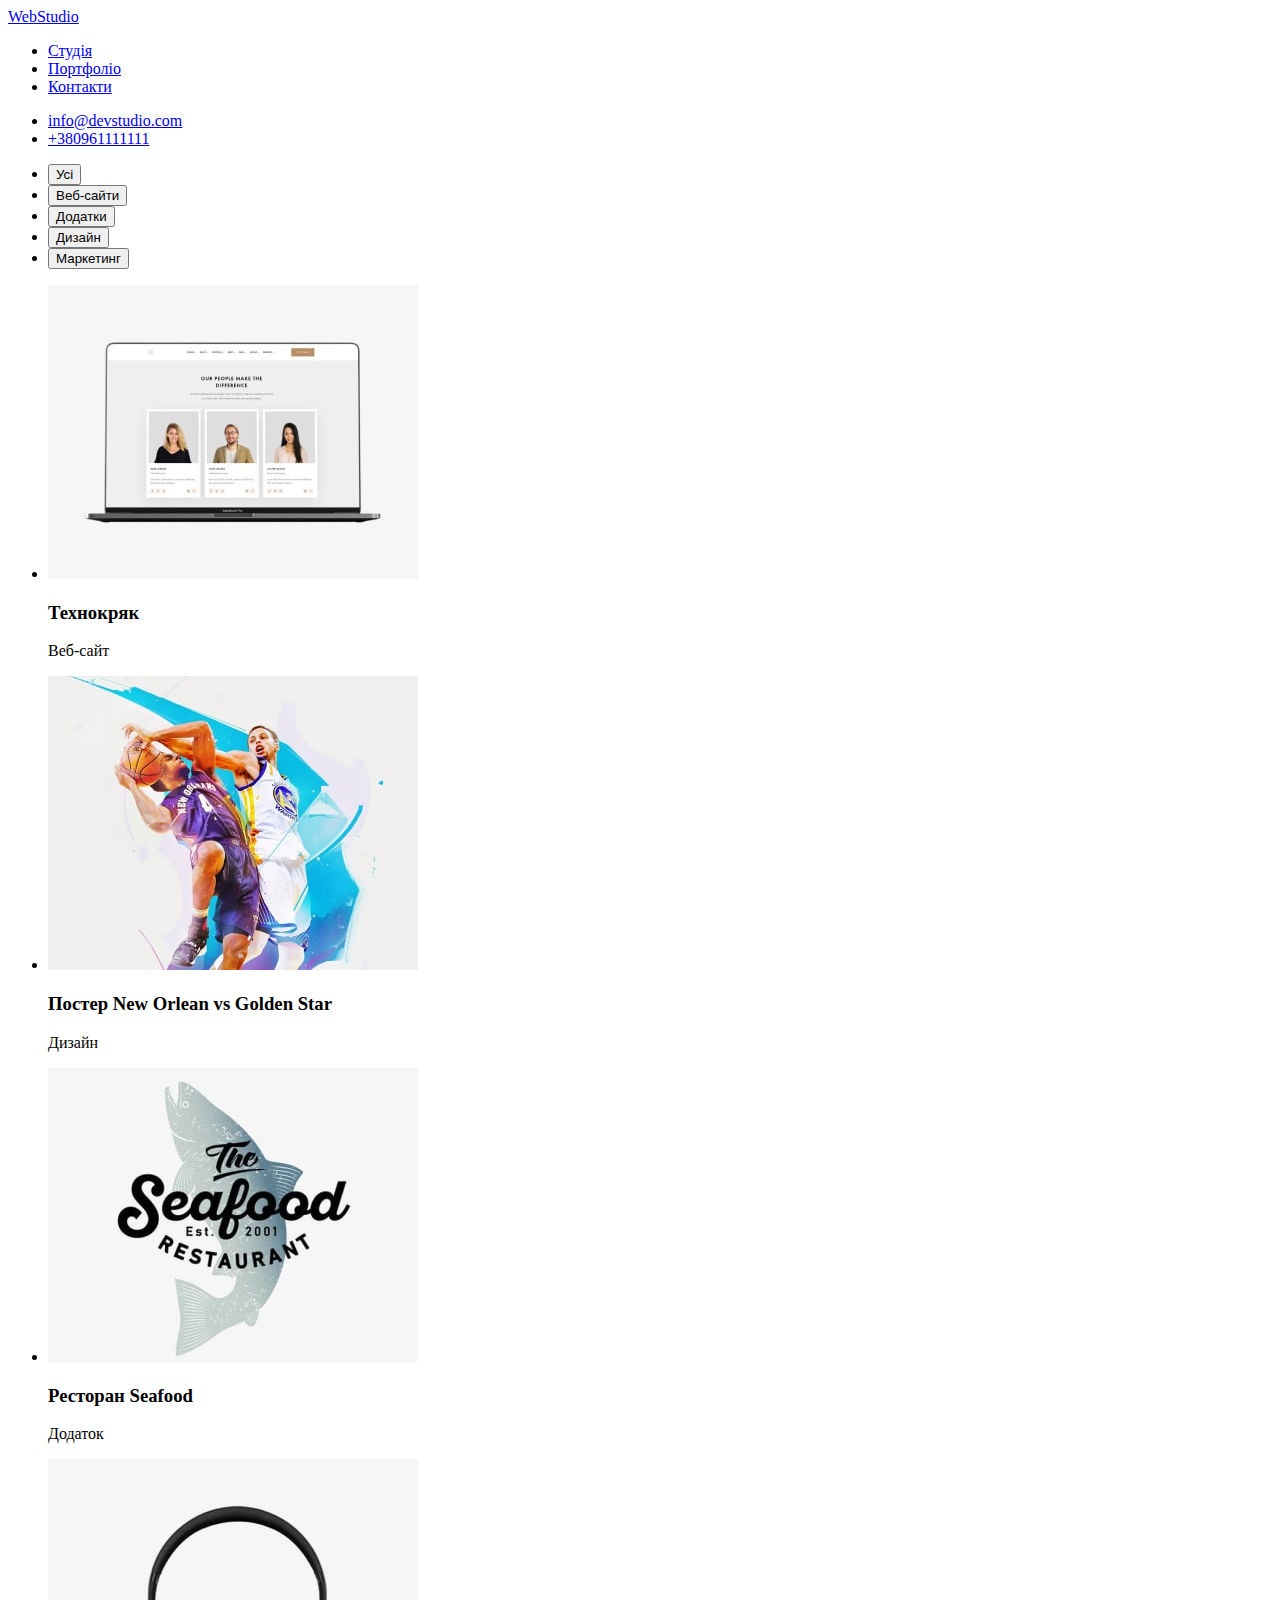
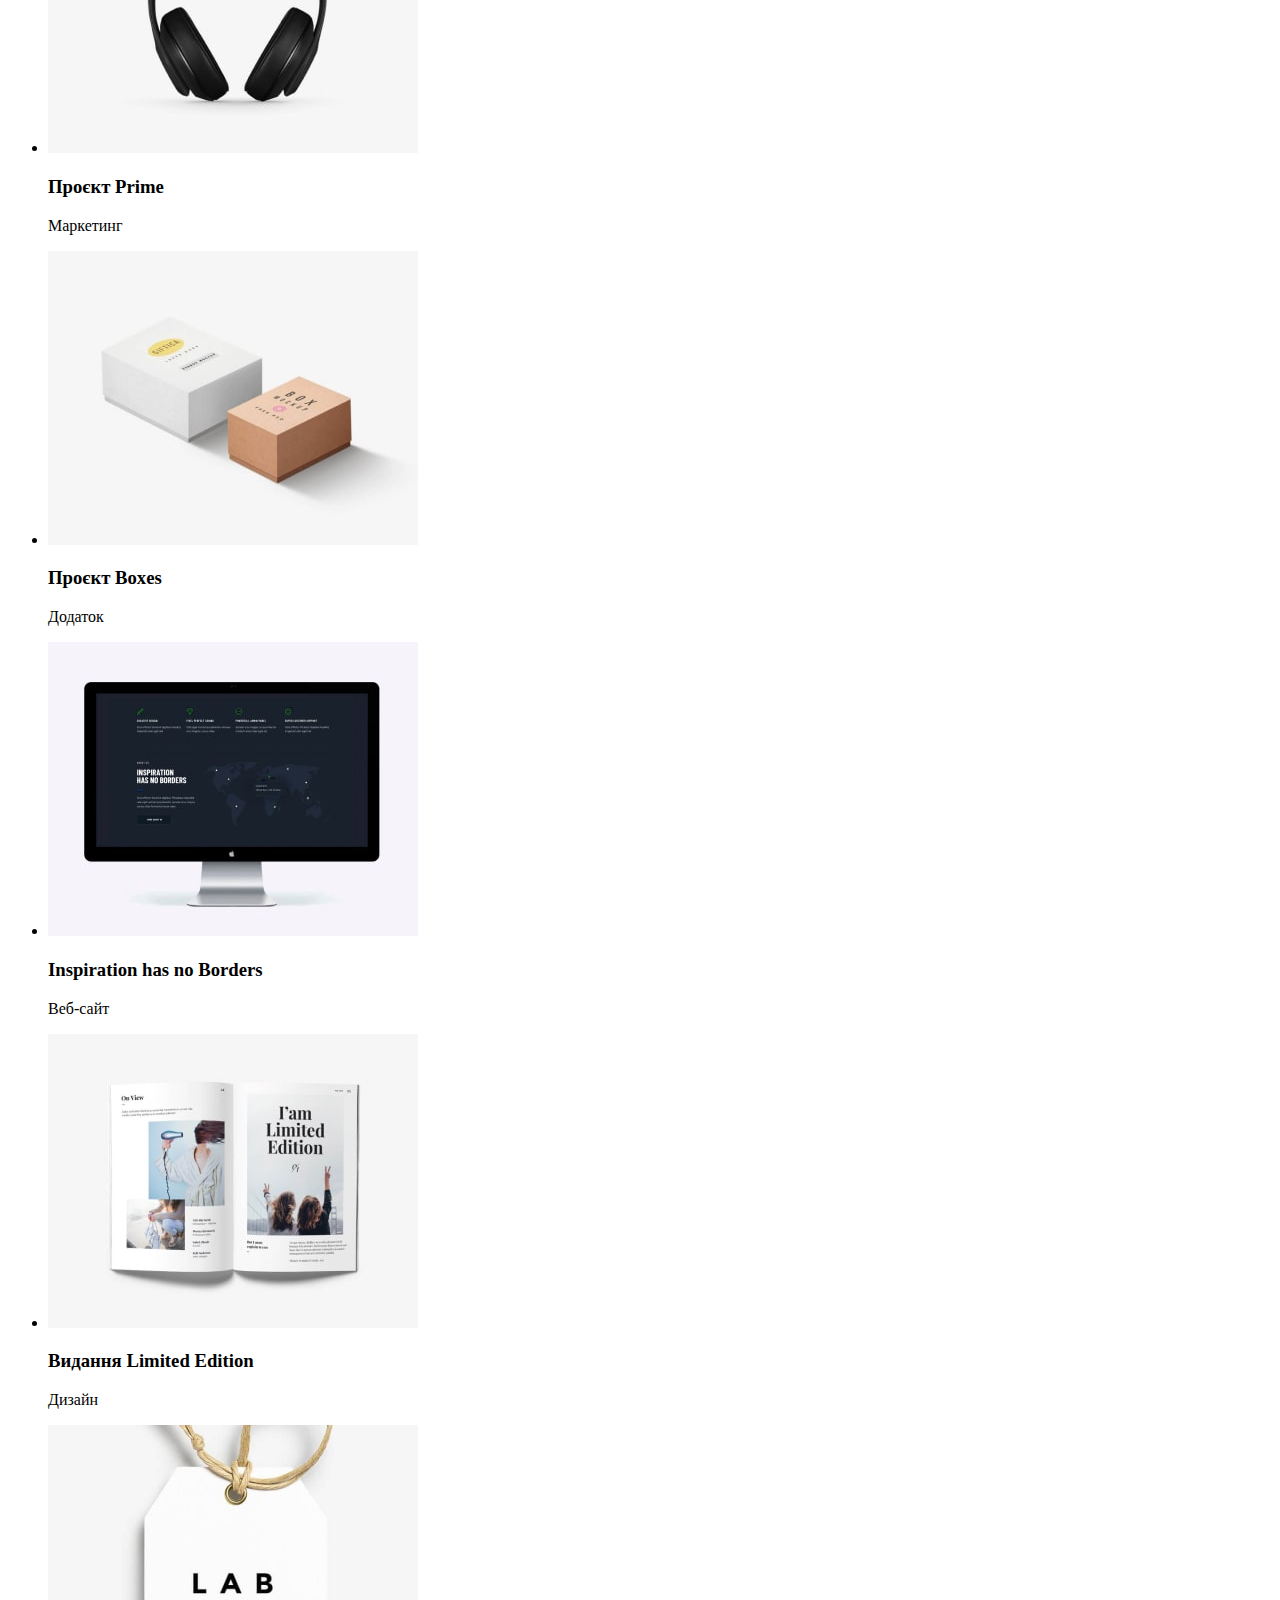
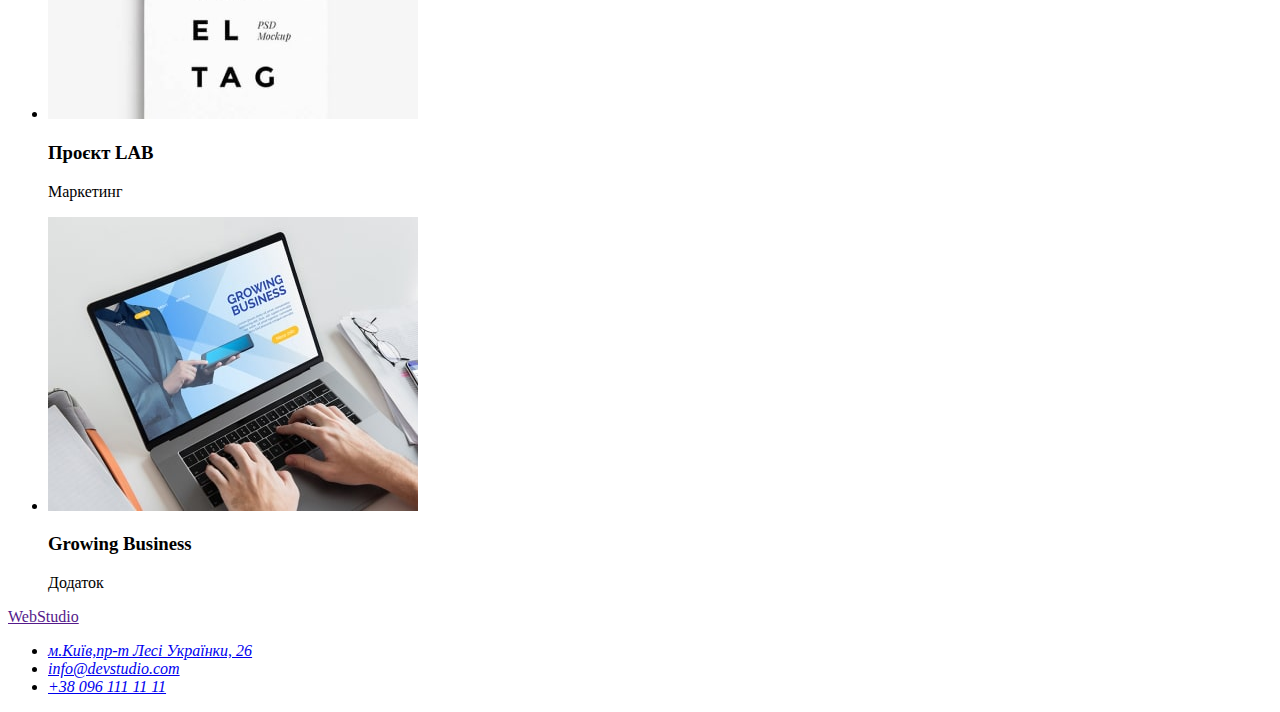
==== porfolio.html @ ef21825a "Додає сторінку портфоліо з розміткою" ====
<!DOCTYPE html>
<html lang="en">
  <head>
    <meta charset="UTF-8" />
    <meta http-equiv="X-UA-Compatible" content="IE=edge" />
    <meta name="viewport" content="width=device-width, initial-scale=1.0" />
    <title>Portfolio</title>
  </head>
  <body>
    <header>
      <!--Top line-->
      <nav>
        <a href="info@devstudio.com">WebStudio</a>
        <ul>
          <li><a href="/index.html">Студія</a></li>
          <li><a href="/porfolio.html">Портфоліо</a></li>
          <li><a href="contacts">Контакти</a></li>
        </ul>
      </nav>
      <ul>
        <li><a href="mailto:info@devstudio.com">info@devstudio.com</a></li>
        <li><a href="tel:+380961111111">+380961111111</a></li>
      </ul>
    </header>
    <!--Porfolio-->
    <main>
      <section>
        <h2 hidden>Фільтри</h2>
        <ul>
          <li><button type="button">Усі</button></li>
          <li><button type="button">Веб-сайти</button></li>
          <li><button type="button">Додатки</button></li>
          <li><button type="button">Дизайн</button></li>
          <li><button type="button">Маркетинг</button></li>
        </ul>
      </section>
      <section>
        <h2 hidden>Приклади робіт</h2>
        <ul>
          <li>
            <img
              src="images/porfolio1.jpg"
              alt="Веб-сайт"
              width="370"
              height="294"
            />
            <h3>Технокряк</h3>
            <p>Веб-сайт</p>
          </li>
          <li>
            <img
              src="images/porfolio2.jpg"
              alt="Дизайн"
              width="370"
              height="294"
            />
            <h3>Постер New Orlean vs Golden Star</h3>
            <p>Дизайн</p>
          </li>
          <li>
            <img
              src="images/porfolio3.jpg"
              alt="Додаток"
              width="370"
              height="294"
            />
            <h3>Ресторан Seafood</h3>
            <p>Додаток</p>
          </li>
          <li>
            <img
              src="images/porfolio4.jpg"
              alt="Маркетинг"
              width="370"
              height="294"
            />
            <h3>Проєкт Prime</h3>
            <p>Маркетинг</p>
          </li>
          <li>
            <img
              src="images/porfolio5.jpg"
              alt="Додаток"
              width="370"
              height="294"
            />
            <h3>Проєкт Boxes</h3>
            <p>Додаток</p>
          </li>
          <li>
            <img
              src="images/porfolio6.jpg"
              alt="Веб-сайт"
              width="370"
              height="294"
            />
            <h3>Inspiration has no Borders</h3>
            <p>Веб-сайт</p>
          </li>
          <li>
            <img
              src="images/porfolio7.jpg"
              alt="Дизайн"
              width="370"
              height="294"
            />
            <h3>Видання Limited Edition</h3>
            <p>Дизайн</p>
          </li>
          <li>
            <img
              src="images/porfolio8.jpg"
              alt="Маркетинг"
              width="370"
              height="294"
            />
            <h3>Проєкт LAB</h3>
            <p>Маркетинг</p>
          </li>
          <li>
            <img
              src="images/porfolio9.jpg"
              alt="Додаток"
              width="370"
              height="294"
            />
            <h3>Growing Business</h3>
            <p>Додаток</p>
          </li>
        </ul>
      </section>
    </main>
    <!--Bottom-->
    <footer>
      <a href="">WebStudio</a>
      <address>
        <ul>
          <li>
            <a
              href="https://goo.gl/maps/1EoW3k787x4Ua1YE9"
              target="_blank"
              rel="noopener noreferrer nofollower"
              >м.Київ,пр-т Лесі Українки, 26</a
            >
          </li>
          <li><a href="mailto:info@devstudio.com">info@devstudio.com</a></li>
          <li><a href="tel:+380961111111">+38 096 111 11 11</a></li>
        </ul>
      </address>
    </footer>
  </body>
</html>
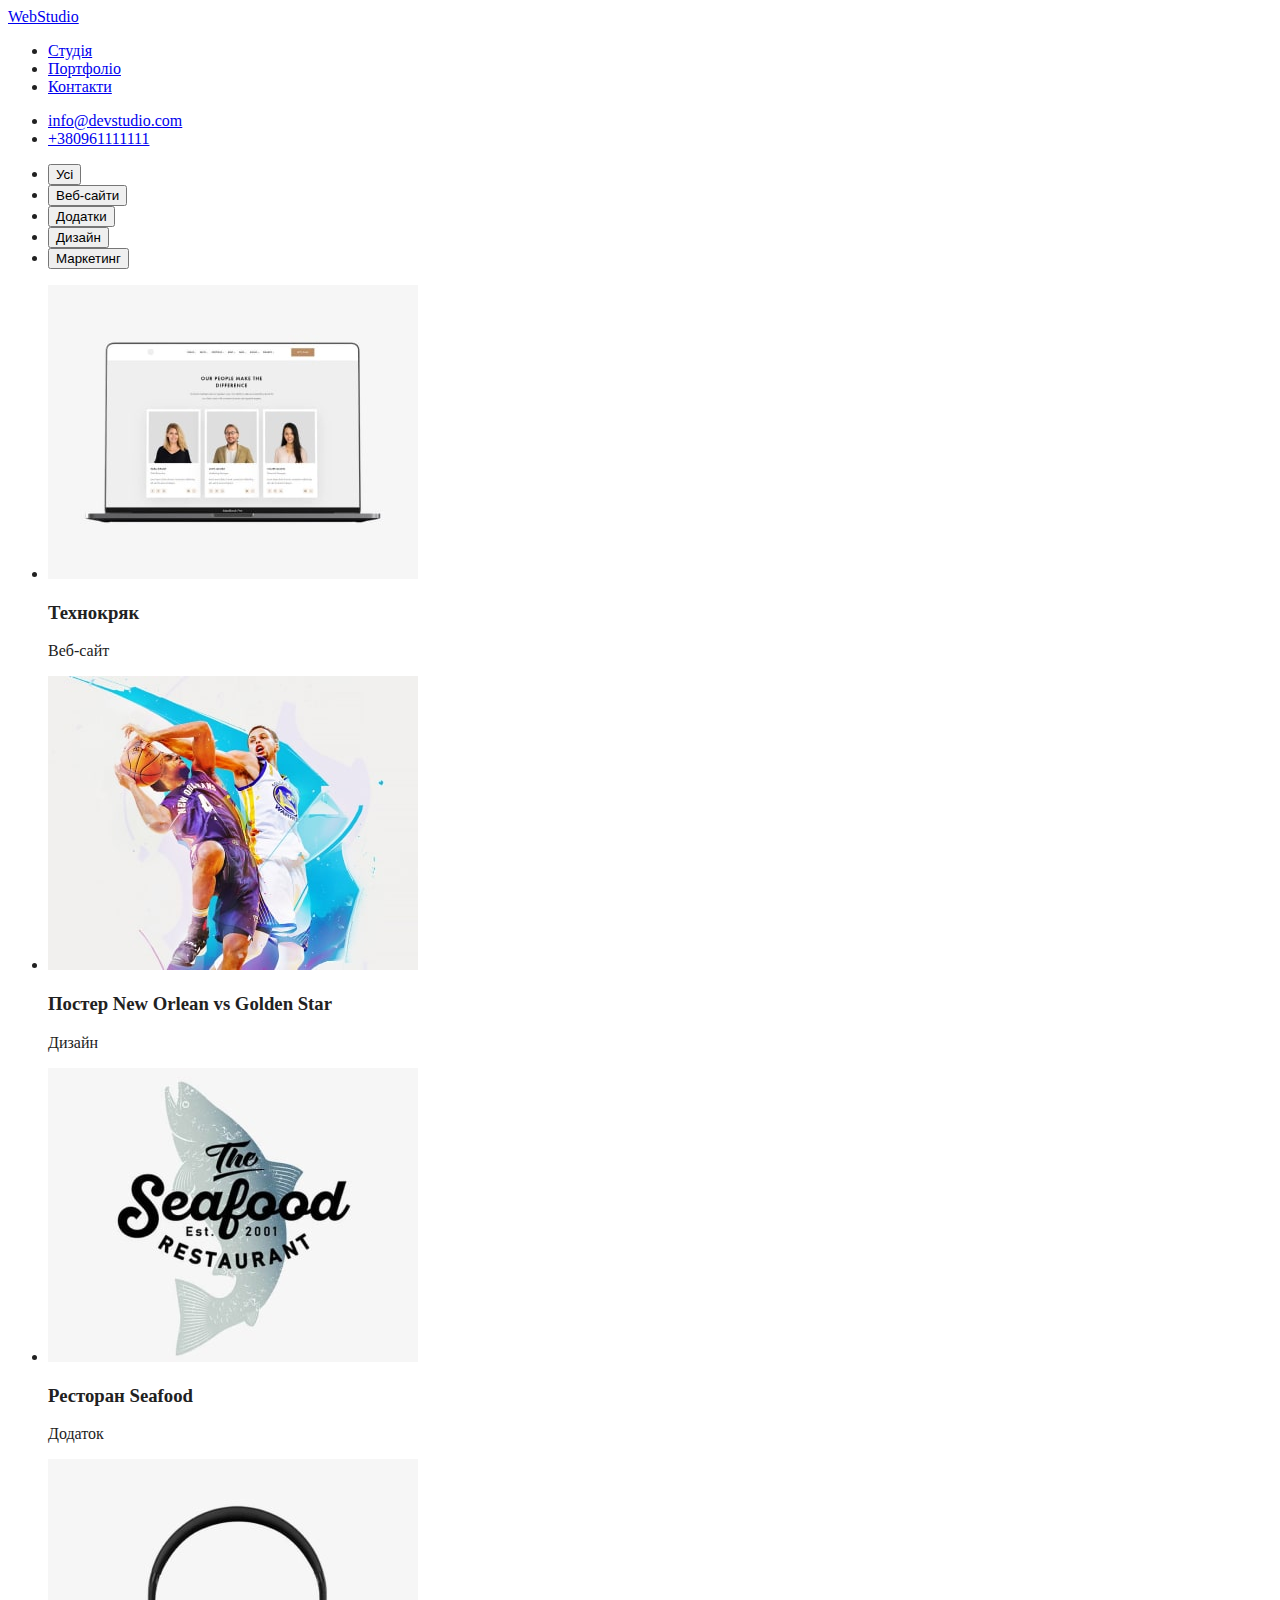
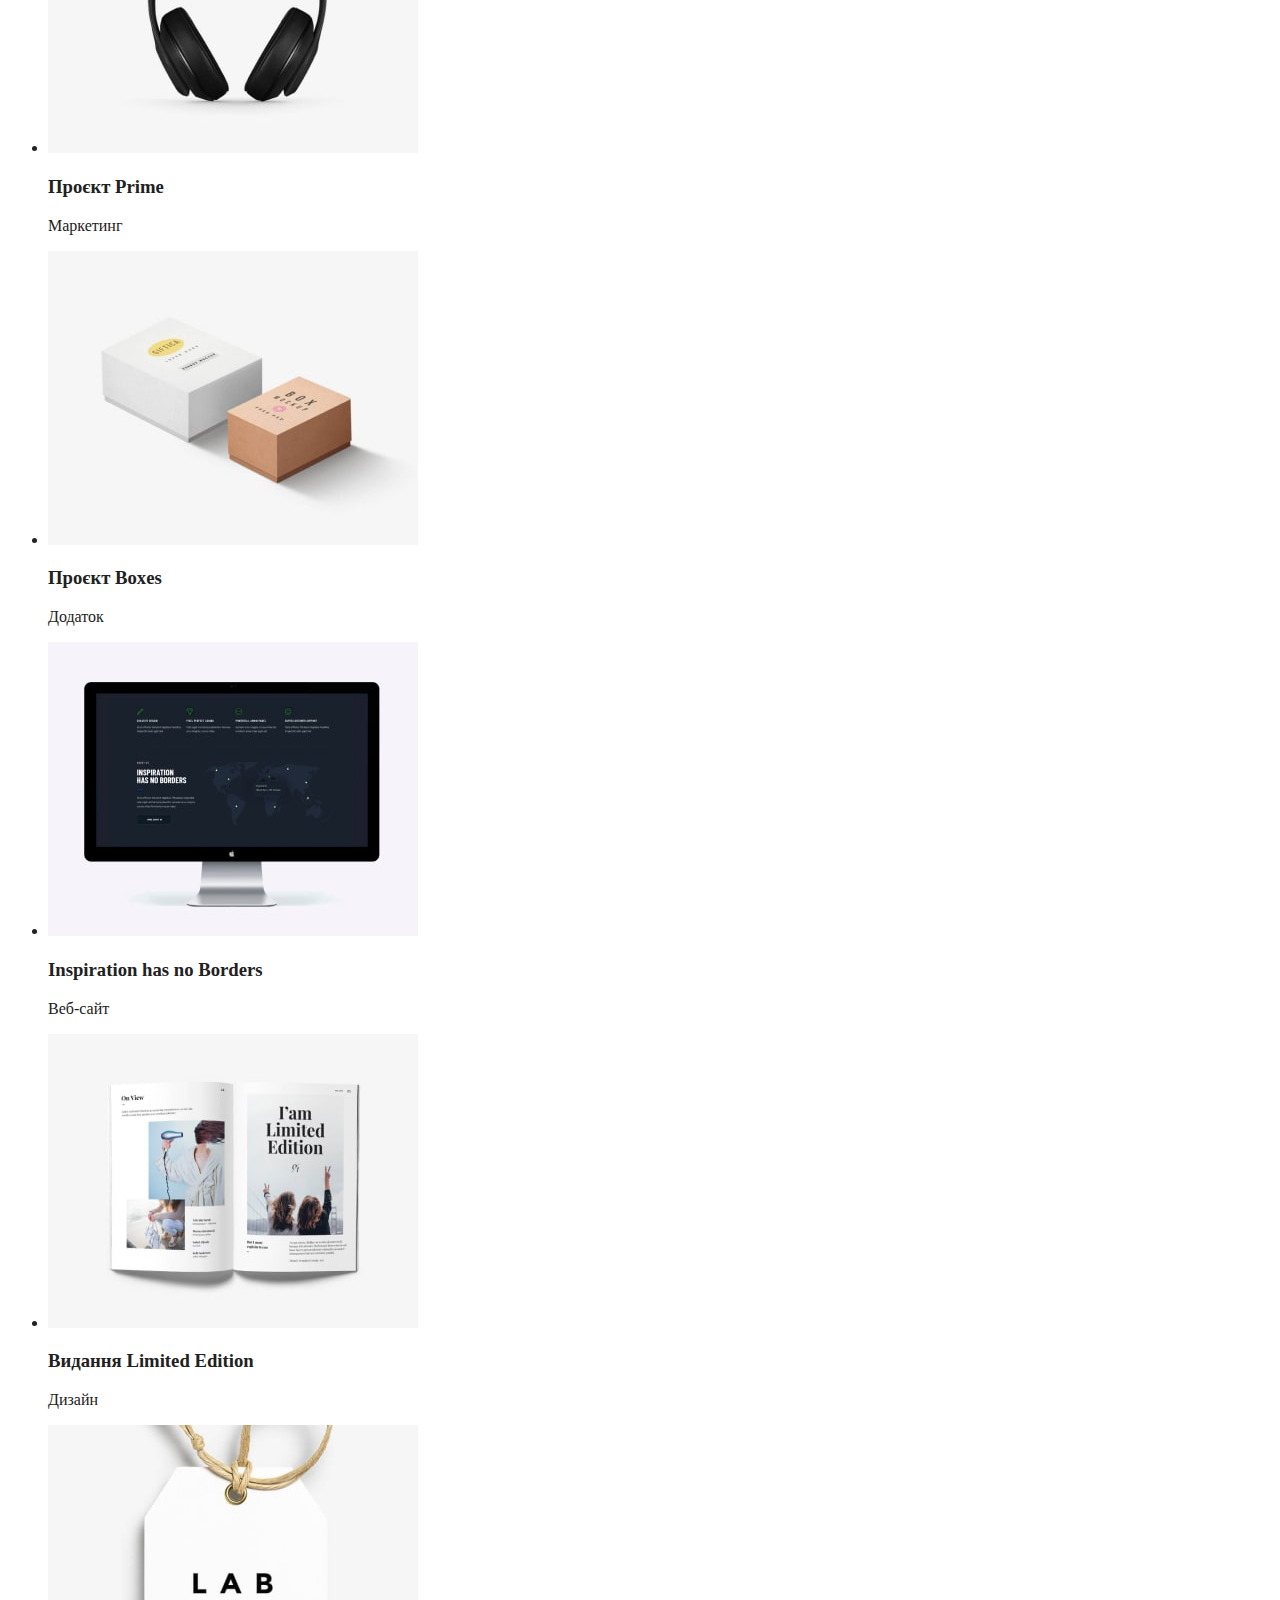
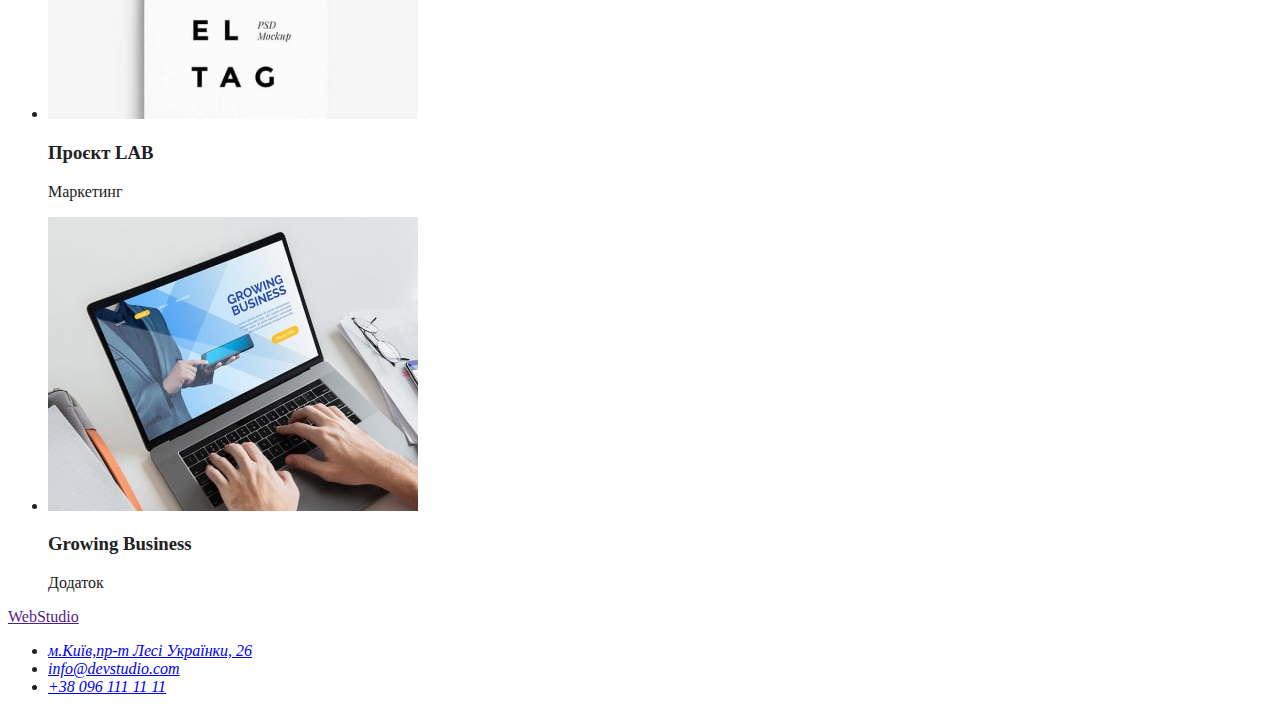
==== commit 19db08eb: "Додає стилі в хедер та баннер" ====
--- a/porfolio.html
+++ b/porfolio.html
@@ -5,6 +5,13 @@
     <meta http-equiv="X-UA-Compatible" content="IE=edge" />
     <meta name="viewport" content="width=device-width, initial-scale=1.0" />
     <title>Portfolio</title>
+    <link rel="stylesheet" href="css/styles.css" />
+    <link rel="preconnect" href="https://fonts.googleapis.com" />
+    <link rel="preconnect" href="https://fonts.gstatic.com" crossorigin />
+    <link
+      href="https://fonts.googleapis.com/css2?family=Raleway:wght@700&family=Roboto:wght@400;500;700;900&display=swap"
+      rel="stylesheet"
+    />
   </head>
   <body>
     <header>
--- a/css/styles.css
+++ b/css/styles.css
@@ -0,0 +1,45 @@
+/* другорядний колір тексту #212121 
+/* основний колір тексту #757575 
+/* білий колір #FFFFFF 
+/* акцент #2196F3 
+/* колір контактів у футері rgba(255, 255, 255, 0.6);
+/* колір фону #FFFFFF */
+/* другорядний колір фону #2F303A */
+body {
+  background-color: #fff;
+  color: #212121;
+}
+.list {
+  list-style: none;
+}
+.link {
+  text-decoration: none;
+}
+.logo-web {
+  color: #2196f3;
+}
+.logo-studio {
+  color: #000000;
+}
+
+.link:hover,
+.link:focus {
+  color: #2196f3;
+}
+.link-contacts {
+  color: #757575;
+}
+.link-contacts:hover,
+.link-contacts:focus {
+  color: #2196f3;
+}
+.banner {
+  background-color: #2f303a;
+}
+.banner-title {
+  color: #ffffff;
+}
+.about-list,
+.text {
+  color: #757575;
+}
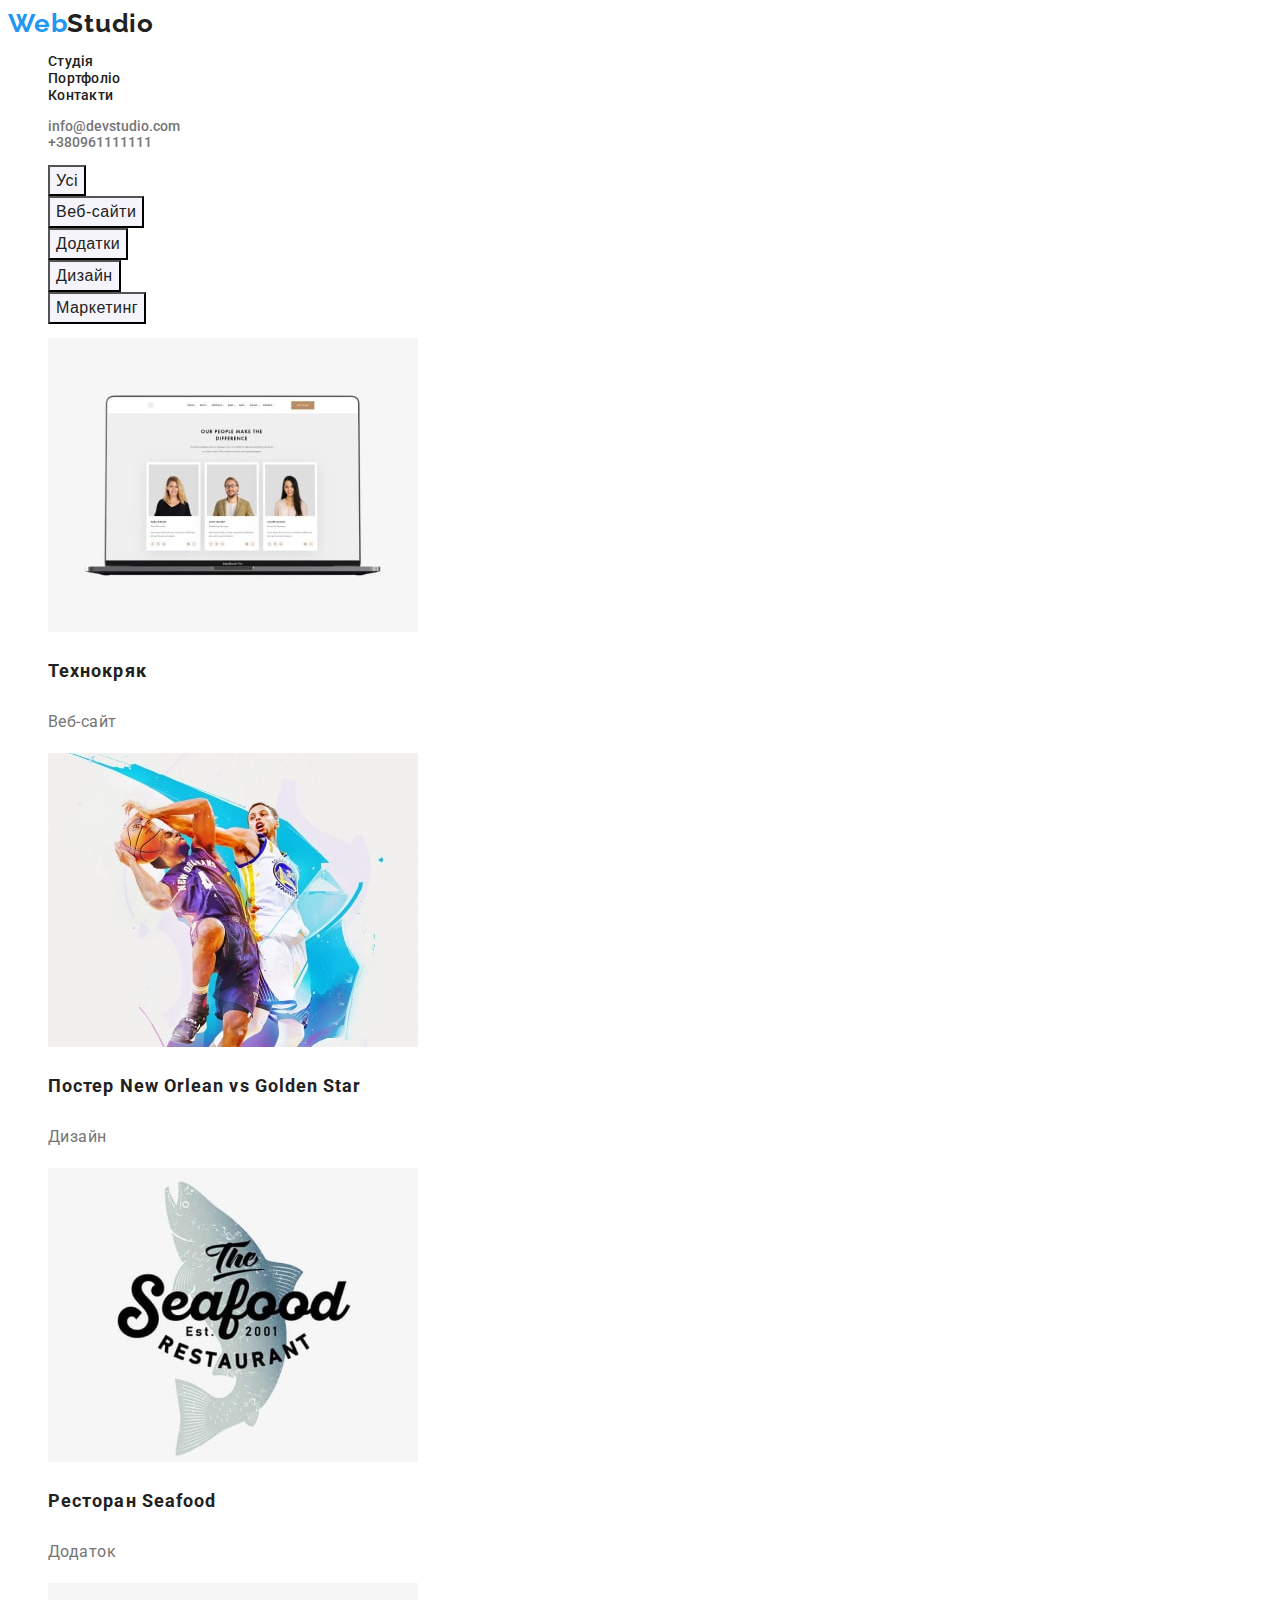
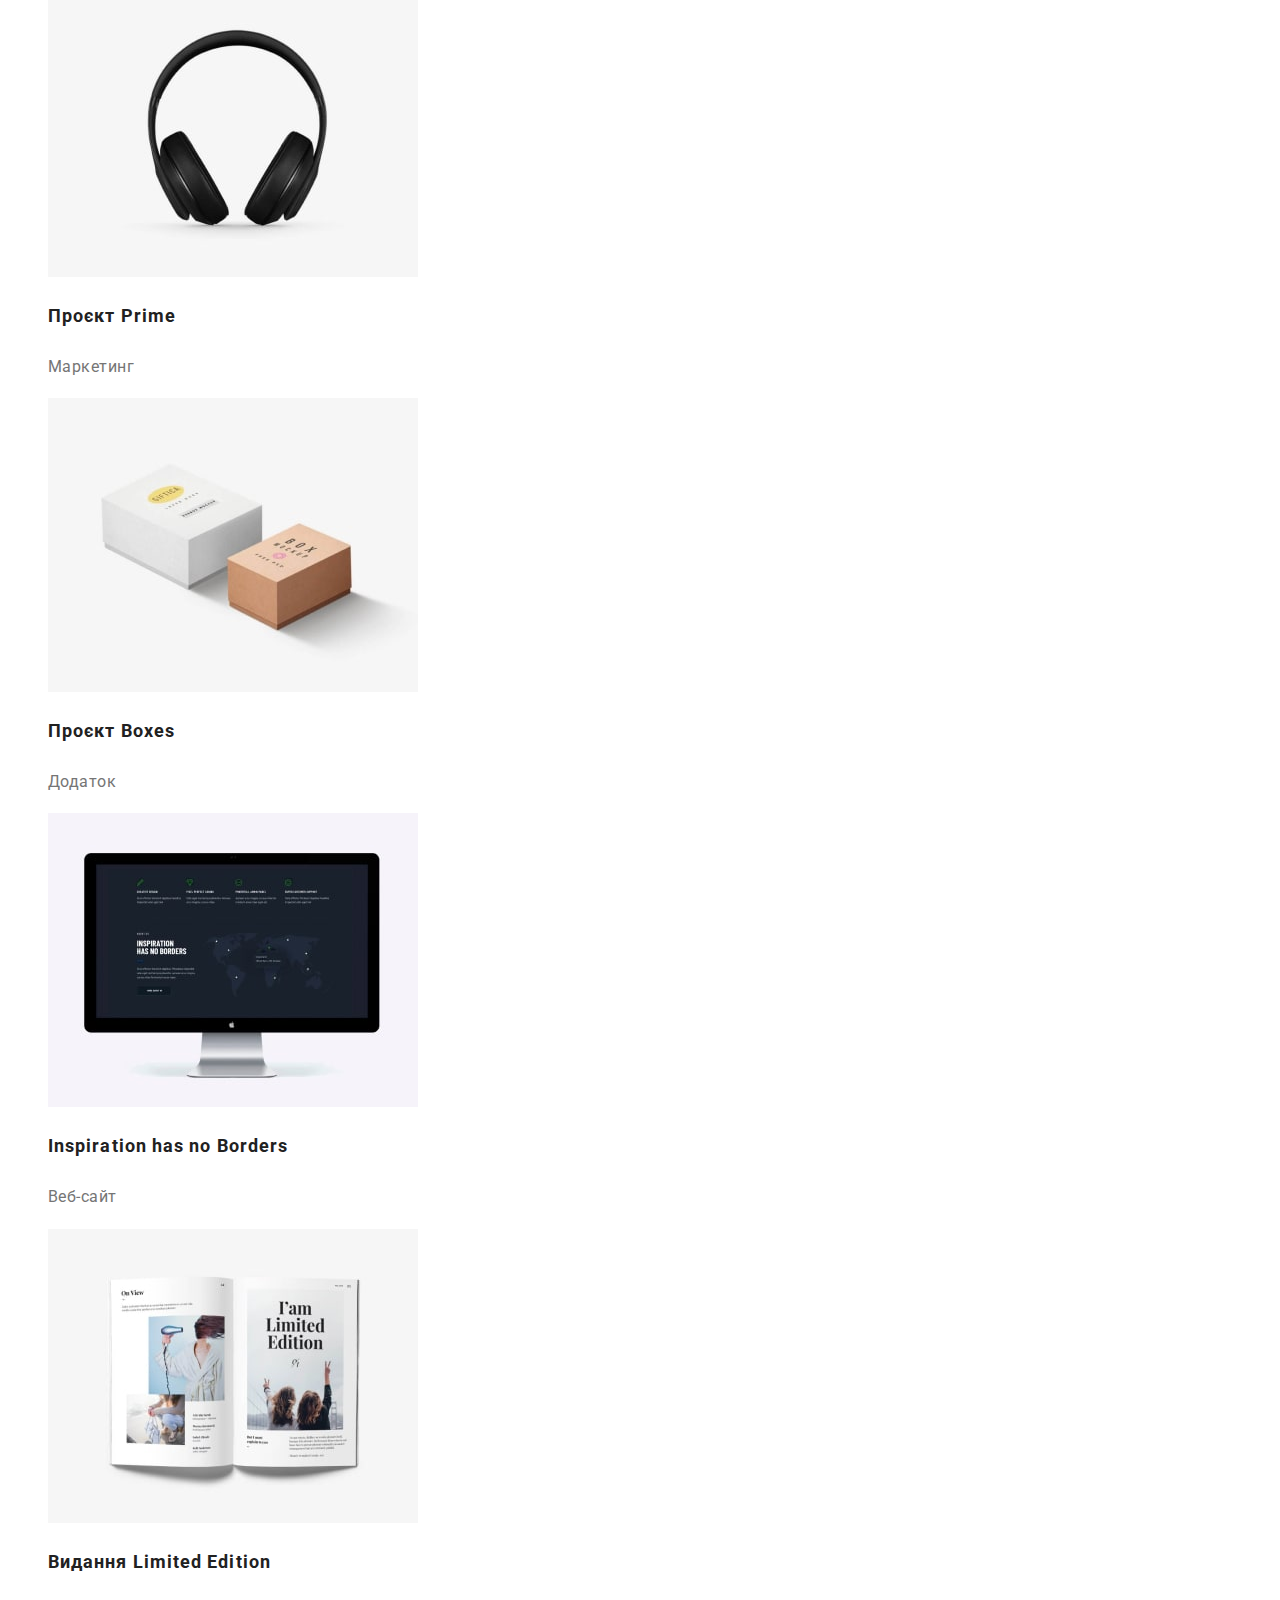
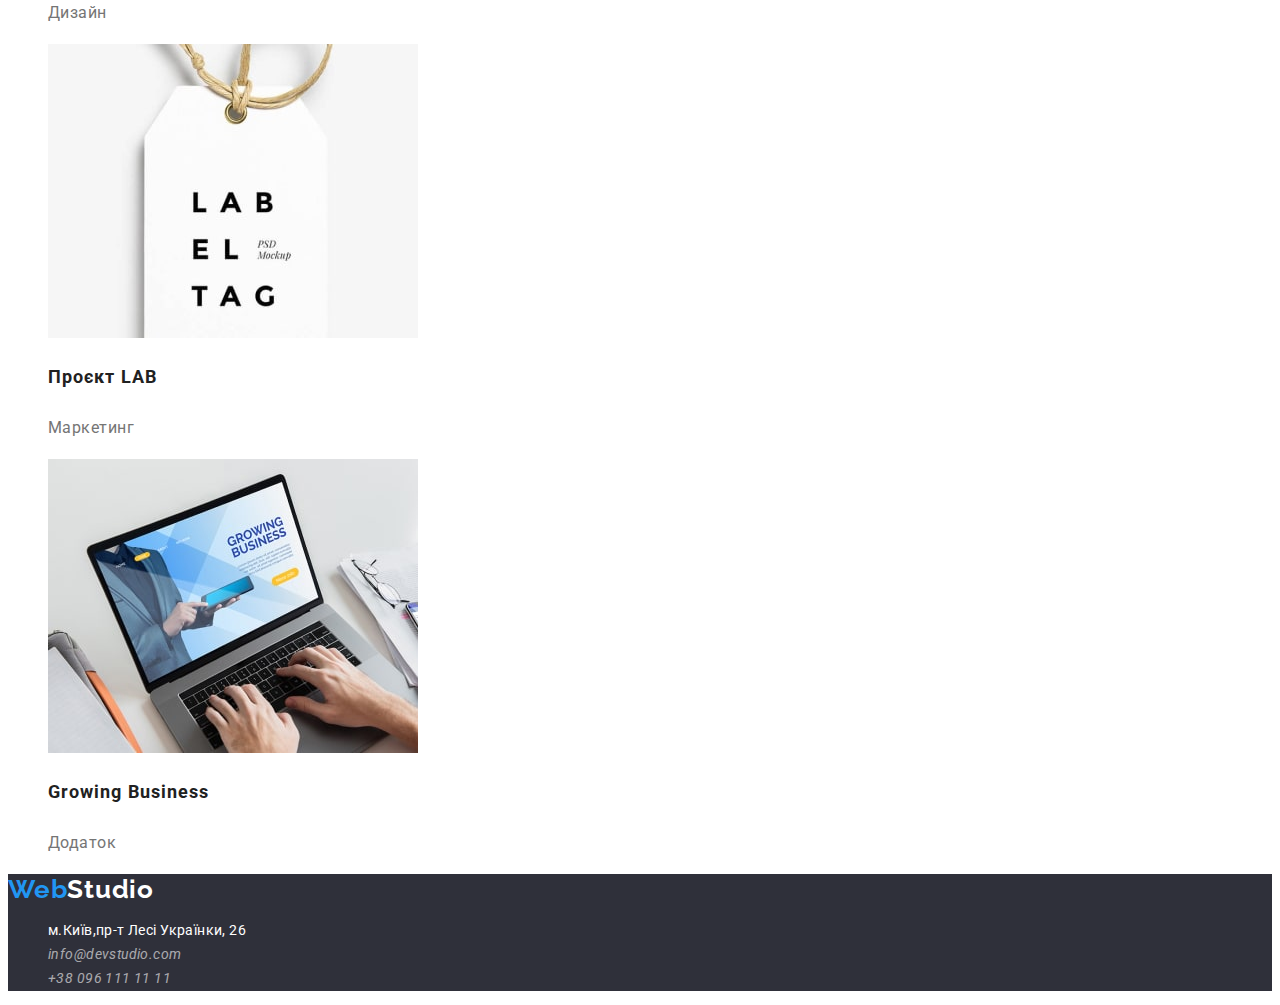
==== commit 675809f3: "Додає оформлення на потрфоліо" ====
--- a/porfolio.html
+++ b/porfolio.html
@@ -17,33 +17,52 @@
     <header>
       <!--Top line-->
       <nav>
-        <a href="info@devstudio.com">WebStudio</a>
-        <ul>
-          <li><a href="/index.html">Студія</a></li>
-          <li><a href="/porfolio.html">Портфоліо</a></li>
-          <li><a href="contacts">Контакти</a></li>
+        <a class="logo link" href="">
+          <span class="logo-item">Web</span
+          ><span class="logo-secound-item">Studio</span>
+        </a>
+        <ul class="navigation list">
+          <li class="navigation-item-list">
+            <a class="navigation-site link" href="/index.html">Студія</a>
+          </li>
+          <li class="navigation-item-list">
+            <a class="navigation-site link" href="/porfolio.html">Портфоліо</a>
+          </li>
+          <li class="navigation-item-list">
+            <a class="navigation-site link" href="">Контакти</a>
+          </li>
         </ul>
       </nav>
-      <ul>
-        <li><a href="mailto:info@devstudio.com">info@devstudio.com</a></li>
-        <li><a href="tel:+380961111111">+380961111111</a></li>
+      <ul class="navigation-contacts list">
+        <li>
+          <a class="contacts link" href="mailto:info@devstudio.com"
+            >info@devstudio.com</a
+          >
+        </li>
+        <li>
+          <a class="contacts link" href="tel:+380961111111">+380961111111</a>
+        </li>
       </ul>
     </header>
-    <!--Porfolio-->
+    <!--Hero-->
     <main>
       <section>
         <h2 hidden>Фільтри</h2>
-        <ul>
-          <li><button type="button">Усі</button></li>
-          <li><button type="button">Веб-сайти</button></li>
-          <li><button type="button">Додатки</button></li>
-          <li><button type="button">Дизайн</button></li>
-          <li><button type="button">Маркетинг</button></li>
+        <ul class="filters list">
+          <li><button class="filters-button" type="button">Усі</button></li>
+          <li>
+            <button class="filters-button" type="button">Веб-сайти</button>
+          </li>
+          <li><button class="filters-button" type="button">Додатки</button></li>
+          <li><button class="filters-button" type="button">Дизайн</button></li>
+          <li>
+            <button class="filters-button" type="button">Маркетинг</button>
+          </li>
         </ul>
       </section>
       <section>
         <h2 hidden>Приклади робіт</h2>
-        <ul>
+        <ul class="portfolio list">
           <li>
             <img
               src="images/porfolio1.jpg"
@@ -51,8 +70,8 @@
               width="370"
               height="294"
             />
-            <h3>Технокряк</h3>
-            <p>Веб-сайт</p>
+            <h3 class="portolio-title">Технокряк</h3>
+            <p class="porfolio-text">Веб-сайт</p>
           </li>
           <li>
             <img
@@ -61,8 +80,8 @@
               width="370"
               height="294"
             />
-            <h3>Постер New Orlean vs Golden Star</h3>
-            <p>Дизайн</p>
+            <h3 class="portolio-title">Постер New Orlean vs Golden Star</h3>
+            <p class="porfolio-text">Дизайн</p>
           </li>
           <li>
             <img
@@ -71,8 +90,8 @@
               width="370"
               height="294"
             />
-            <h3>Ресторан Seafood</h3>
-            <p>Додаток</p>
+            <h3 class="portolio-title">Ресторан Seafood</h3>
+            <p class="porfolio-text">Додаток</p>
           </li>
           <li>
             <img
@@ -81,8 +100,8 @@
               width="370"
               height="294"
             />
-            <h3>Проєкт Prime</h3>
-            <p>Маркетинг</p>
+            <h3 class="portolio-title">Проєкт Prime</h3>
+            <p class="porfolio-text">Маркетинг</p>
           </li>
           <li>
             <img
@@ -91,8 +110,8 @@
               width="370"
               height="294"
             />
-            <h3>Проєкт Boxes</h3>
-            <p>Додаток</p>
+            <h3 class="portolio-title">Проєкт Boxes</h3>
+            <p class="porfolio-text">Додаток</p>
           </li>
           <li>
             <img
@@ -101,8 +120,8 @@
               width="370"
               height="294"
             />
-            <h3>Inspiration has no Borders</h3>
-            <p>Веб-сайт</p>
+            <h3 class="portolio-title">Inspiration has no Borders</h3>
+            <p class="porfolio-text">Веб-сайт</p>
           </li>
           <li>
             <img
@@ -111,8 +130,8 @@
               width="370"
               height="294"
             />
-            <h3>Видання Limited Edition</h3>
-            <p>Дизайн</p>
+            <h3 class="portolio-title">Видання Limited Edition</h3>
+            <p class="porfolio-text">Дизайн</p>
           </li>
           <li>
             <img
@@ -121,8 +140,8 @@
               width="370"
               height="294"
             />
-            <h3>Проєкт LAB</h3>
-            <p>Маркетинг</p>
+            <h3 class="portolio-title">Проєкт LAB</h3>
+            <p class="porfolio-text">Маркетинг</p>
           </li>
           <li>
             <img
@@ -131,27 +150,39 @@
               width="370"
               height="294"
             />
-            <h3>Growing Business</h3>
-            <p>Додаток</p>
+            <h3 class="portolio-title">Growing Business</h3>
+            <p class="porfolio-text">Додаток</p>
           </li>
         </ul>
       </section>
     </main>
     <!--Bottom-->
-    <footer>
-      <a href="">WebStudio</a>
+    <footer class="basement">
+      <a class="logo link" href="">
+        <span class="logo-item">Web</span
+        ><span class="logo-secound-item">Studio</span>
+      </a>
       <address>
-        <ul>
+        <ul class="adress list">
           <li>
             <a
+              class="adress-item-maps link"
               href="https://goo.gl/maps/1EoW3k787x4Ua1YE9"
               target="_blank"
               rel="noopener noreferrer nofollower"
               >м.Київ,пр-т Лесі Українки, 26</a
             >
           </li>
-          <li><a href="mailto:info@devstudio.com">info@devstudio.com</a></li>
-          <li><a href="tel:+380961111111">+38 096 111 11 11</a></li>
+          <li>
+            <a class="adress-item link" href="mailto:info@devstudio.com"
+              >info@devstudio.com</a
+            >
+          </li>
+          <li>
+            <a class="adress-item link" href="tel:+380961111111"
+              >+38 096 111 11 11</a
+            >
+          </li>
         </ul>
       </address>
     </footer>
--- a/css/styles.css
+++ b/css/styles.css
@@ -1,45 +1,186 @@
-/* другорядний колір тексту #212121 
-/* основний колір тексту #757575 
+/* другорядний колір тексту #757575 
+/* основний колір тексту #212121 
 /* білий колір #FFFFFF 
 /* акцент #2196F3 
 /* колір контактів у футері rgba(255, 255, 255, 0.6);
 /* колір фону #FFFFFF */
 /* другорядний колір фону #2F303A */
+/* третій колір фону  #F5F4FA*/
+:root {
+  --primary-text-color: #212121;
+  --secound-text-collor: #757575;
+  --accent: #2196f3;
+  --main-background-color: #ffffff;
+  --secound-background-color: #2f303a;
+  --footer-color-contacts: rgba(255, 255, 255, 0.6);
+  --third-color-hero: #ffffff;
+  --third-background-color: #f5f4fa;
+}
 body {
-  background-color: #fff;
-  color: #212121;
+  background-color: var(--main-background-color);
+  color: var(--primary-text-color);
+  font-family: "Roboto", "Raleway", sans-serif;
+  font-size: 14px;
 }
-.list {
-  list-style: none;
-}
+/* Стилі для списків та посиланнь */
 .link {
   text-decoration: none;
 }
-.logo-web {
-  color: #2196f3;
+.list {
+  list-style-type: none;
 }
-.logo-studio {
-  color: #000000;
+/* Лого у хедері */
+.logo {
+  font-family: "Raleway";
+  font-weight: 700;
+  font-size: 26px;
+  line-height: 1.19;
+  letter-spacing: 0.03em;
 }
-
-.link:hover,
-.link:focus {
-  color: #2196f3;
+.logo-item {
+  color: var(--accent);
 }
-.link-contacts {
-  color: #757575;
+.logo-secound-item {
+  color: var(--primary-text-color);
 }
-.link-contacts:hover,
-.link-contacts:focus {
-  color: #2196f3;
+/* Кнопки навігації */
+.navigation-site {
+  color: var(--primary-text-color);
+  font-weight: 500;
+  line-height: 1.14;
+  letter-spacing: 0.02em;
 }
-.banner {
-  background-color: #2f303a;
+.navigation-site:hover,
+.navigation-site:focus {
+  color: var(--accent);
 }
-.banner-title {
-  color: #ffffff;
+.contacts {
+  color: var(--secound-text-collor);
+  font-weight: 500;
+  line-height: 1.17;
 }
-.about-list,
-.text {
-  color: #757575;
+.contacts:hover,
+.contacts:focus {
+  color: var(--accent);
 }
+/* Баннер */
+.hero {
+  background-color: var(--secound-background-color);
+}
+.title-hero {
+  color: var(--third-color-hero);
+  font-weight: 900;
+  font-size: 44px;
+  line-height: 1.36;
+  text-align: center;
+  letter-spacing: 0.06em;
+  text-transform: uppercase;
+}
+.button-hero {
+  cursor: pointer;
+  background-color: var(--accent);
+  color: var(--third-color-hero);
+  font-weight: 700;
+  font-size: 16px;
+  line-height: 1.88;
+  display: flex;
+  align-items: center;
+  text-align: center;
+  letter-spacing: 0.06em;
+}
+/* Особливості */
+.features-title {
+  font-weight: 700;
+  line-height: 1.14;
+  letter-spacing: 0.03em;
+  text-transform: uppercase;
+}
+.features-text {
+  color: var(--secound-text-collor);
+  line-height: 1.71;
+}
+/* Проекти */
+.projects-title {
+  font-weight: 700;
+  font-size: 36px;
+  line-height: 1.16;
+  text-align: center;
+  letter-spacing: 0.03em;
+}
+/* Команда */
+.team {
+  background-color: var(--third-background-color);
+}
+.team-title {
+  font-weight: 700;
+  font-size: 36px;
+  line-height: 1.16;
+  text-align: center;
+  letter-spacing: 0.03em;
+}
+.teammate-name {
+  font-weight: 500;
+  font-size: 16px;
+  line-height: 1.19;
+  text-align: center;
+  letter-spacing: 0.03em;
+}
+.teammate-profession {
+  color: var(--secound-text-collor);
+  font-size: 16px;
+  line-height: 1.19;
+  text-align: center;
+  letter-spacing: 0.03em;
+}
+/* Футер */
+.basement {
+  background-color: var(--secound-background-color);
+}
+.basement .logo-secound-item {
+  color: var(--third-color-hero);
+}
+.adress-item-maps {
+  color: var(--third-color-hero);
+  font-style: normal;
+  line-height: 1.71;
+  letter-spacing: 0.03em;
+}
+.adress-item {
+  color: var(--footer-color-contacts);
+  line-height: 1.71;
+  letter-spacing: 0.03em;
+}
+.adress-item-maps:hover,
+.adress-item-maps:focus,
+.adress-item:hover,
+.adress-item:focus {
+  color: var(--accent);
+}
+/* Портфоліо */
+.filters-button {
+  background-color: var(--third-background-color);
+  font-weight: 500;
+  font-size: 16px;
+  line-height: 1.62;
+  text-align: center;
+  letter-spacing: 0.03em;
+  cursor: pointer;
+  color: var(--primary-text-color);
+}
+.filters-button:hover,
+.filters-button:focus {
+  background-color: var(--accent);
+  color: var(--third-color-hero);
+}
+.portolio-title {
+  font-weight: 700;
+  font-size: 18px;
+  line-height: 2;
+  letter-spacing: 0.06em;
+}
+.porfolio-text {
+  color: var(--secound-text-collor);
+  font-size: 16px;
+  line-height: 1.88;
+  letter-spacing: 0.03em;
+}
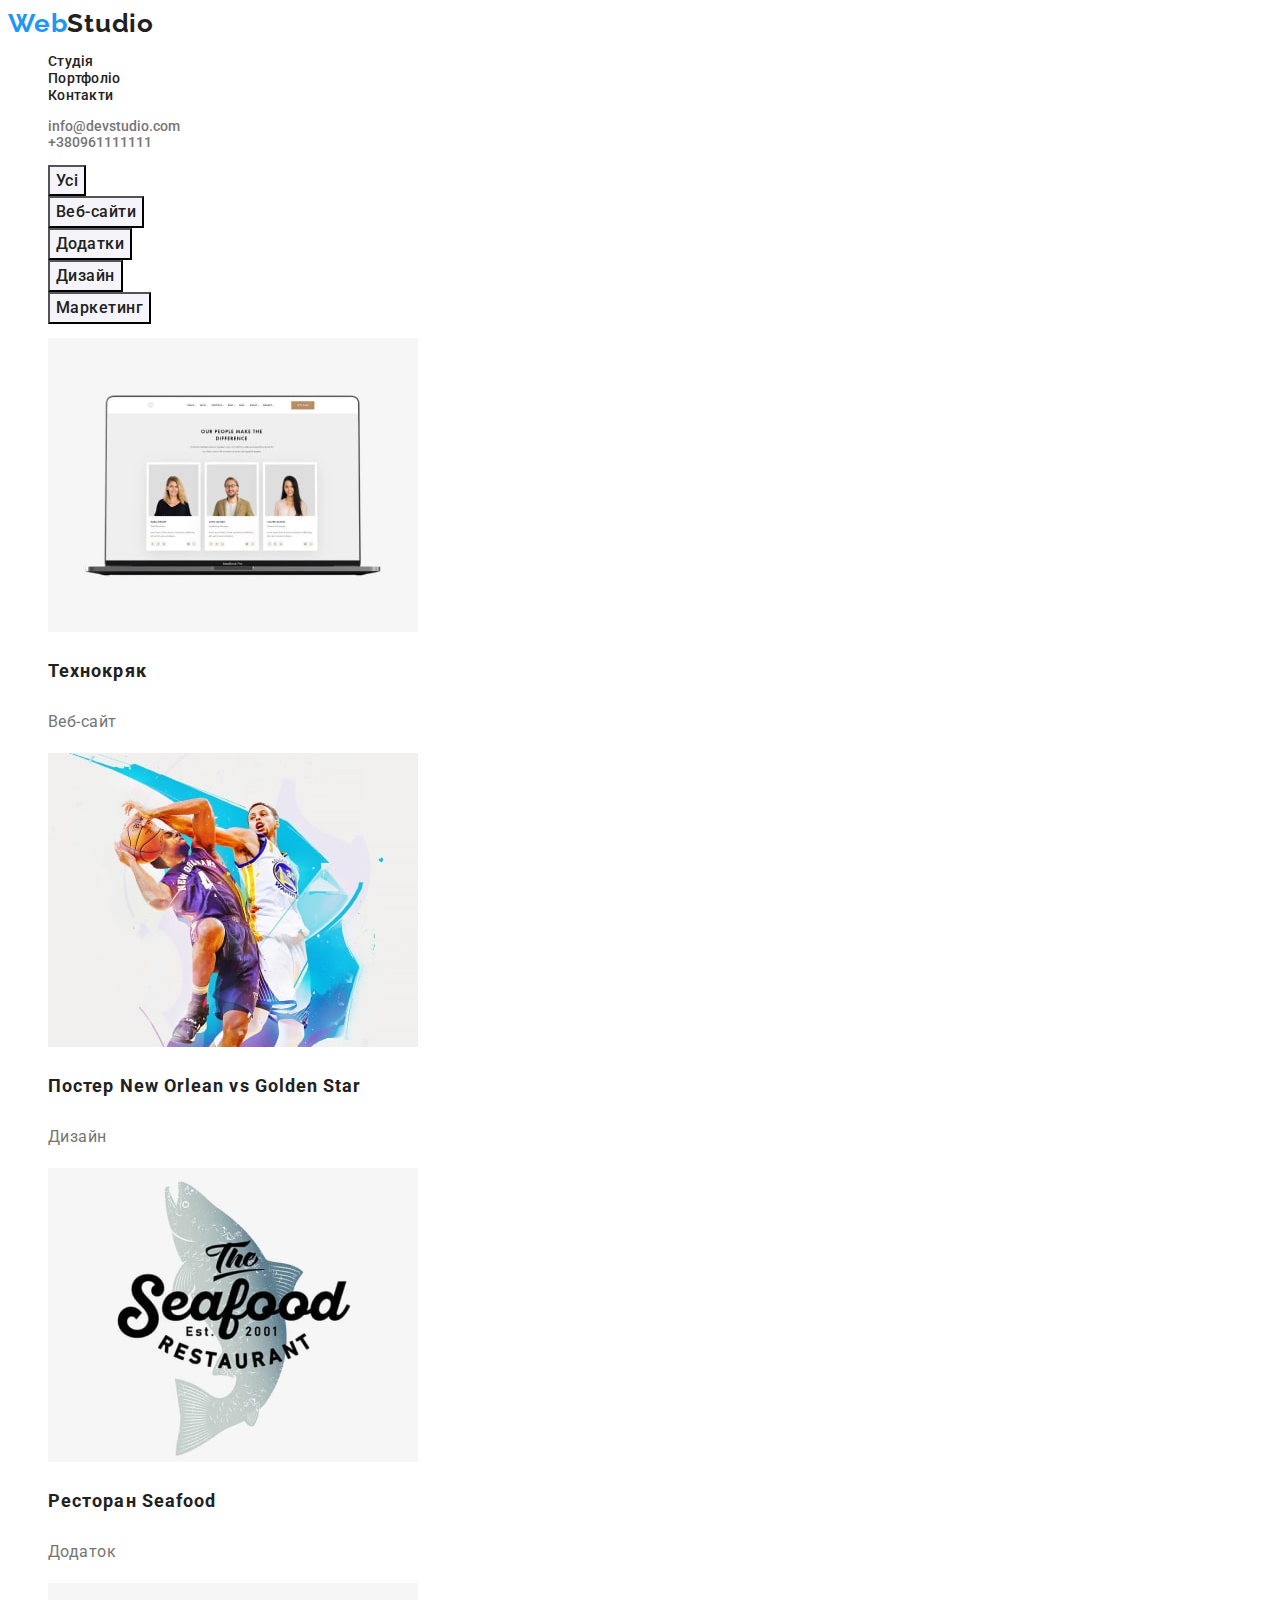
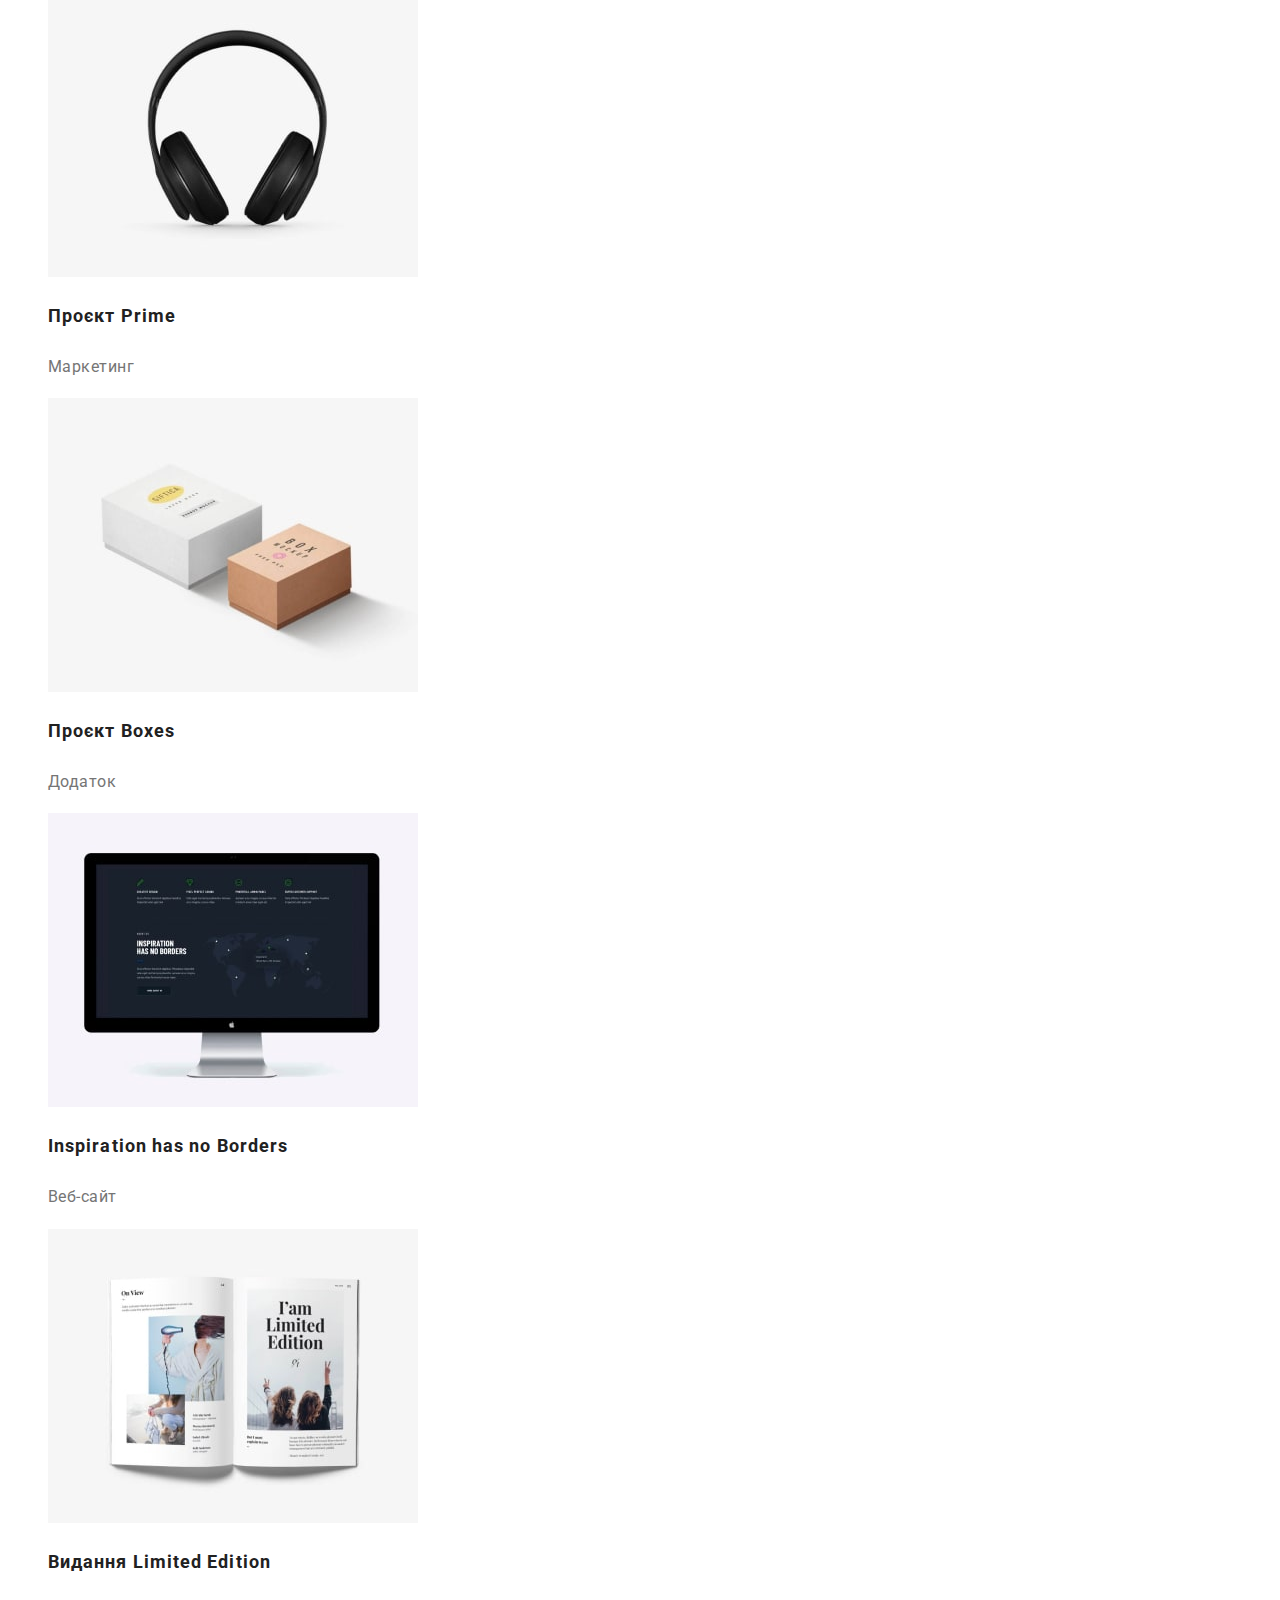
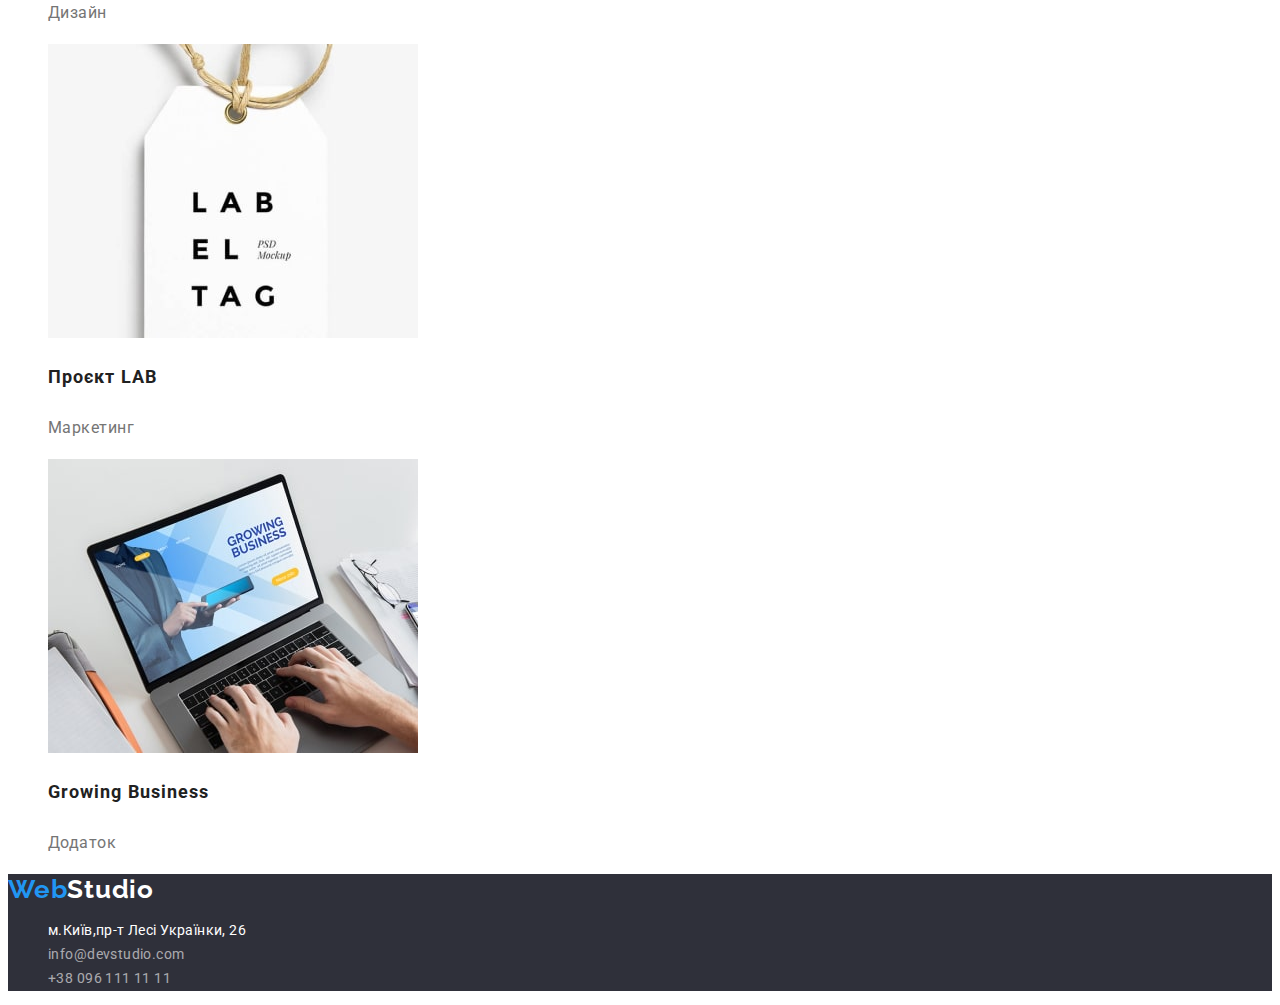
==== commit 1fc4135f: "Додає виправлення ментора" ====
--- a/porfolio.html
+++ b/porfolio.html
@@ -23,10 +23,10 @@
         </a>
         <ul class="navigation list">
           <li class="navigation-item-list">
-            <a class="navigation-site link" href="/index.html">Студія</a>
+            <a class="navigation-site link" href="./index.html">Студія</a>
           </li>
           <li class="navigation-item-list">
-            <a class="navigation-site link" href="/porfolio.html">Портфоліо</a>
+            <a class="navigation-site link" href="./porfolio.html">Портфоліо</a>
           </li>
           <li class="navigation-item-list">
             <a class="navigation-site link" href="">Контакти</a>
@@ -59,8 +59,6 @@
             <button class="filters-button" type="button">Маркетинг</button>
           </li>
         </ul>
-      </section>
-      <section>
         <h2 hidden>Приклади робіт</h2>
         <ul class="portfolio list">
           <li>
@@ -162,7 +160,7 @@
         <span class="logo-item">Web</span
         ><span class="logo-secound-item">Studio</span>
       </a>
-      <address>
+      <address class="address">
         <ul class="adress list">
           <li>
             <a
--- a/css/styles.css
+++ b/css/styles.css
@@ -80,6 +80,7 @@
   cursor: pointer;
   background-color: var(--accent);
   color: var(--third-color-hero);
+  font-family: inherit;
   font-weight: 700;
   font-size: 16px;
   line-height: 1.88;
@@ -90,6 +91,7 @@
 }
 /* Особливості */
 .features-title {
+  font-size: 14px;
   font-weight: 700;
   line-height: 1.14;
   letter-spacing: 0.03em;
@@ -136,6 +138,9 @@
 .basement {
   background-color: var(--secound-background-color);
 }
+.address {
+  font-style: normal;
+}
 .basement .logo-secound-item {
   color: var(--third-color-hero);
 }
@@ -159,6 +164,7 @@
 /* Портфоліо */
 .filters-button {
   background-color: var(--third-background-color);
+  font-family: inherit;
   font-weight: 500;
   font-size: 16px;
   line-height: 1.62;
